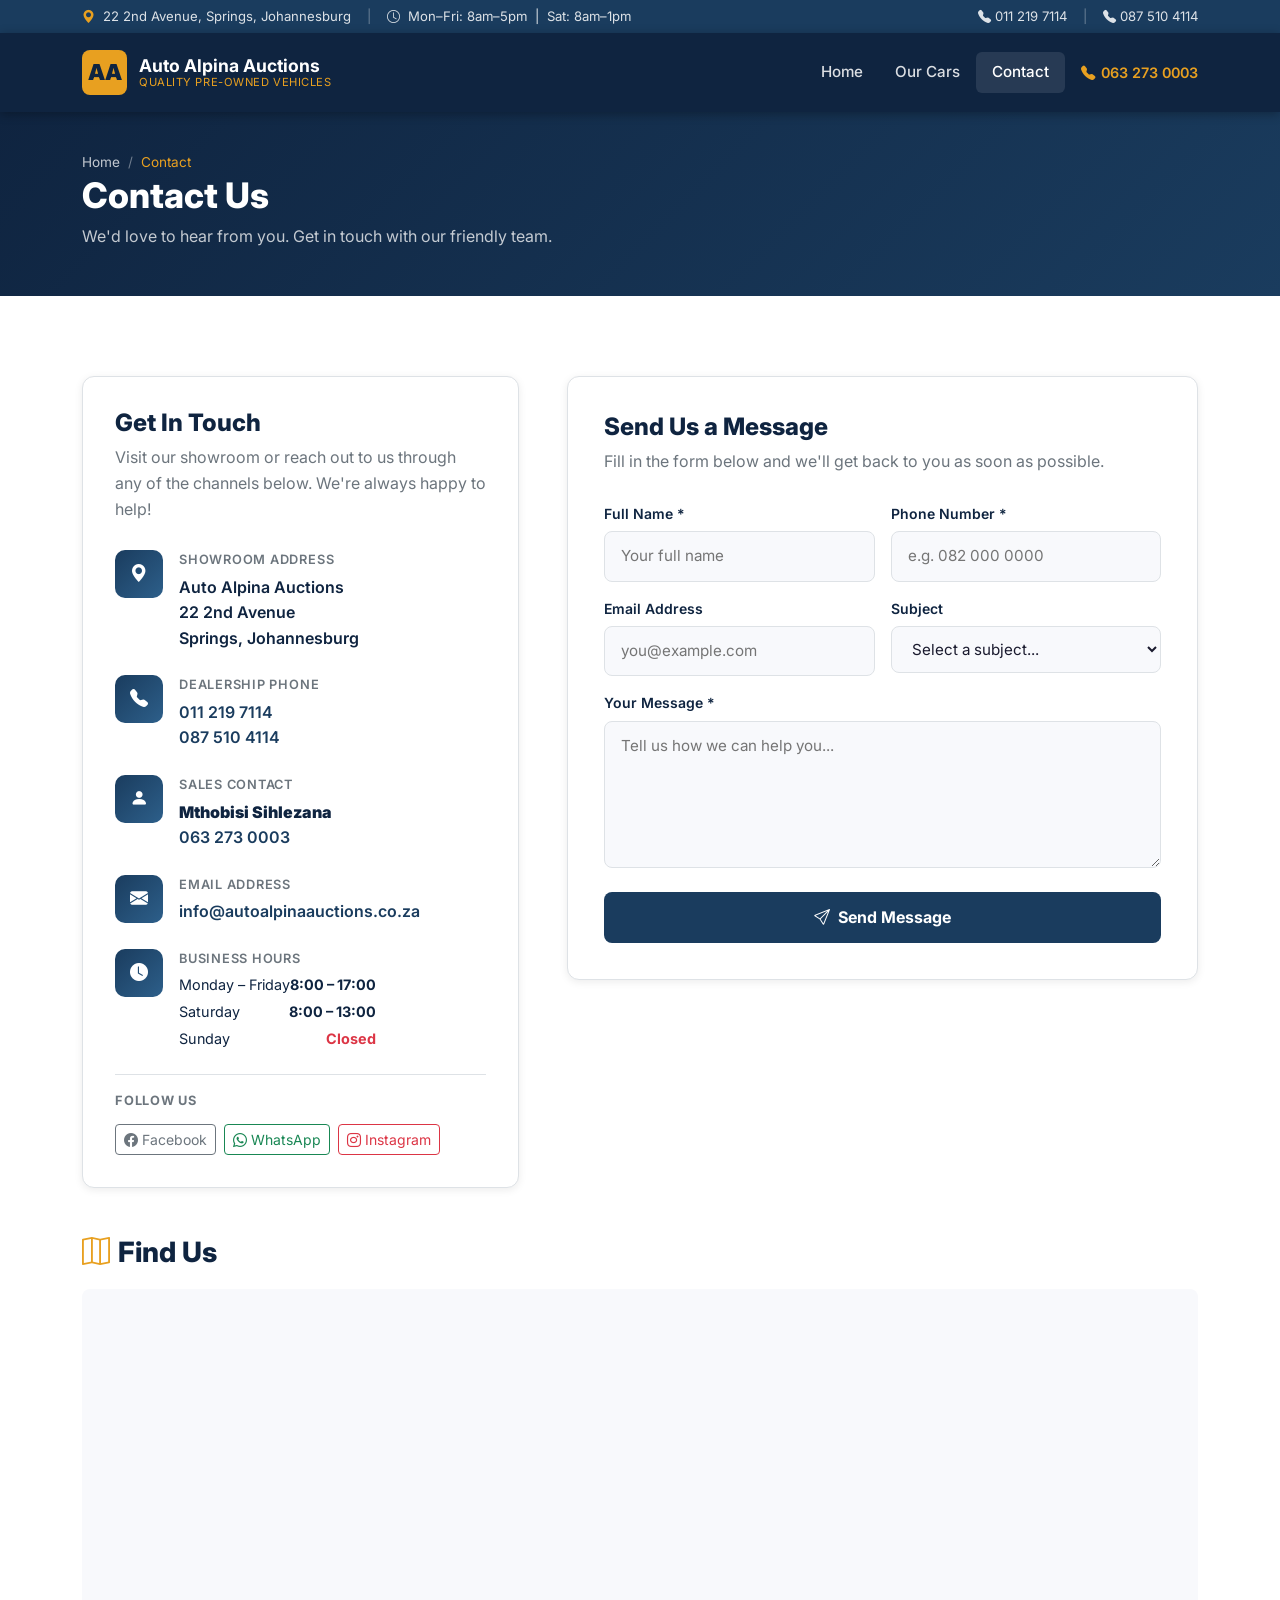
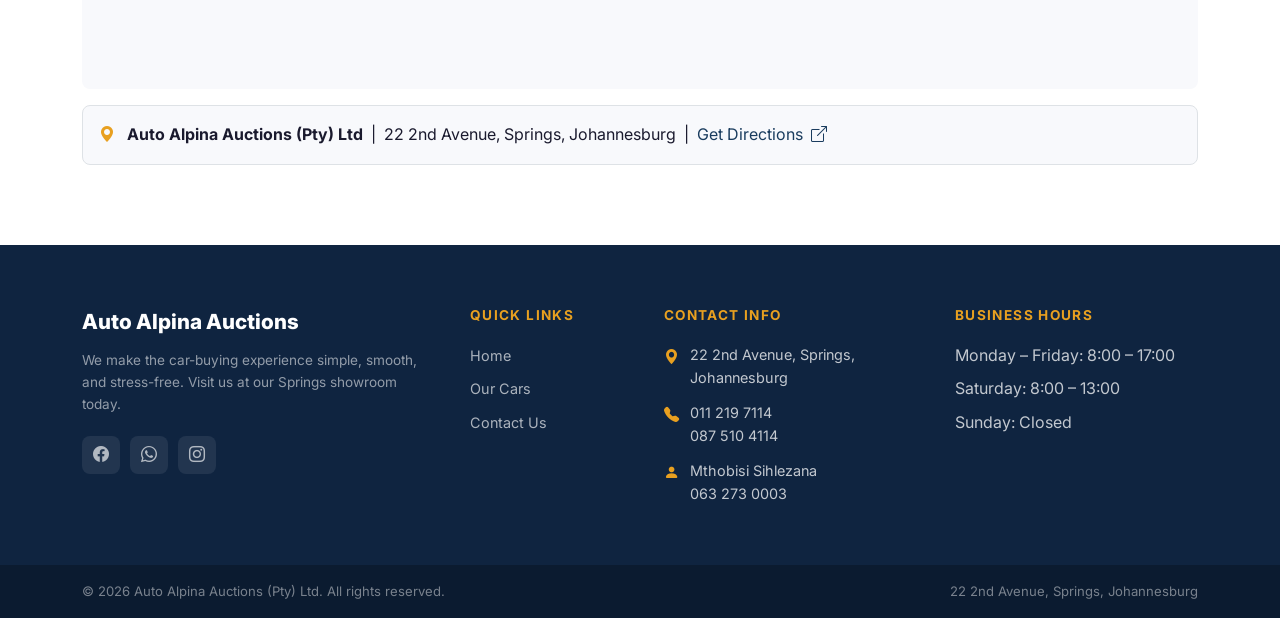
==== contact.html @ 6c8ada07 "Add complete website structure for Auto Alpina Auctions Co-authored-by: auto-alpina-auctions <205971" ====
<!DOCTYPE html>
<html lang="en">
<head>
  <meta charset="UTF-8" />
  <meta name="viewport" content="width=device-width, initial-scale=1.0" />
  <meta name="description" content="Contact Auto Alpina Auctions in Springs, Johannesburg. Speak to our team or visit our showroom at 22 2nd Avenue, Springs." />
  <title>Contact Us | Auto Alpina Auctions – Springs, Johannesburg</title>
  <link rel="stylesheet" href="https://cdn.jsdelivr.net/npm/bootstrap@5.3.3/dist/css/bootstrap.min.css" />
  <link rel="stylesheet" href="https://cdn.jsdelivr.net/npm/bootstrap-icons@1.11.3/font/bootstrap-icons.min.css" />
  <link href="https://fonts.googleapis.com/css2?family=Inter:wght@400;500;600;700;800&display=swap" rel="stylesheet" />
  <link rel="stylesheet" href="css/style.css" />
</head>
<body>

  <!-- Top Bar -->
  <div class="top-bar">
    <div class="container d-flex justify-content-between align-items-center flex-wrap gap-2">
      <div>
        <i class="bi bi-geo-alt-fill me-1 text-accent"></i>
        22 2nd Avenue, Springs, Johannesburg
        <span class="separator">|</span>
        <i class="bi bi-clock me-1"></i> Mon–Fri: 8am–5pm &nbsp;|&nbsp; Sat: 8am–1pm
      </div>
      <div>
        <a href="tel:0112197114"><i class="bi bi-telephone-fill me-1"></i>011 219 7114</a>
        <span class="separator">|</span>
        <a href="tel:0875104114"><i class="bi bi-telephone-fill me-1"></i>087 510 4114</a>
      </div>
    </div>
  </div>

  <!-- Navbar -->
  <nav class="navbar navbar-expand-lg">
    <div class="container">
      <a class="navbar-brand" href="index.html">
        <div class="navbar-logo">AA</div>
        <div class="navbar-brand-text">
          <span class="navbar-brand-name">Auto Alpina Auctions</span>
          <span class="navbar-brand-tagline">Quality Pre-Owned Vehicles</span>
        </div>
      </a>
      <button class="navbar-toggler" type="button" data-bs-toggle="collapse" data-bs-target="#mainNav" aria-controls="mainNav" aria-expanded="false" aria-label="Toggle navigation">
        <span class="navbar-toggler-icon"></span>
      </button>
      <div class="collapse navbar-collapse" id="mainNav">
        <ul class="navbar-nav ms-auto me-3">
          <li class="nav-item"><a class="nav-link" href="index.html">Home</a></li>
          <li class="nav-item"><a class="nav-link" href="inventory.html">Our Cars</a></li>
          <li class="nav-item"><a class="nav-link active" href="contact.html">Contact</a></li>
        </ul>
        <a href="tel:0632730003" class="navbar-phone">
          <i class="bi bi-telephone-fill"></i> 063 273 0003
        </a>
      </div>
    </div>
  </nav>

  <!-- Page Header -->
  <div class="page-header">
    <div class="container">
      <nav aria-label="breadcrumb">
        <ol class="breadcrumb">
          <li class="breadcrumb-item"><a href="index.html">Home</a></li>
          <li class="breadcrumb-item active">Contact</li>
        </ol>
      </nav>
      <h1>Contact Us</h1>
      <p>We'd love to hear from you. Get in touch with our friendly team.</p>
    </div>
  </div>

  <!-- Contact Section -->
  <section class="section-pad">
    <div class="container">
      <div class="row g-5">

        <!-- Contact Info -->
        <div class="col-lg-5">
          <div class="contact-info-card">
            <h2 style="font-size:1.5rem;font-weight:800;color:var(--primary-dark);margin-bottom:8px;">Get In Touch</h2>
            <p style="color:var(--text-muted);margin-bottom:28px;">Visit our showroom or reach out to us through any of the channels below. We're always happy to help!</p>

            <!-- Showroom Address -->
            <div class="contact-info-item">
              <div class="contact-icon"><i class="bi bi-geo-alt-fill"></i></div>
              <div>
                <div class="contact-info-label">Showroom Address</div>
                <div class="contact-info-value">
                  Auto Alpina Auctions<br />
                  22 2nd Avenue<br />
                  Springs, Johannesburg
                </div>
              </div>
            </div>

            <!-- Main Phones -->
            <div class="contact-info-item">
              <div class="contact-icon"><i class="bi bi-telephone-fill"></i></div>
              <div>
                <div class="contact-info-label">Dealership Phone</div>
                <div class="contact-info-value">
                  <a href="tel:0112197114">011 219 7114</a><br />
                  <a href="tel:0875104114">087 510 4114</a>
                </div>
              </div>
            </div>

            <!-- Salesman -->
            <div class="contact-info-item">
              <div class="contact-icon"><i class="bi bi-person-fill"></i></div>
              <div>
                <div class="contact-info-label">Sales Contact</div>
                <div class="contact-info-value">
                  <strong>Mthobisi Sihlezana</strong><br />
                  <a href="tel:0632730003">063 273 0003</a>
                </div>
              </div>
            </div>

            <!-- Email -->
            <div class="contact-info-item">
              <div class="contact-icon"><i class="bi bi-envelope-fill"></i></div>
              <div>
                <div class="contact-info-label">Email Address</div>
                <div class="contact-info-value">
                  <a href="mailto:info@autoalpinaauctions.co.za">info@autoalpinaauctions.co.za</a>
                </div>
              </div>
            </div>

            <!-- Business Hours -->
            <div class="contact-info-item">
              <div class="contact-icon"><i class="bi bi-clock-fill"></i></div>
              <div>
                <div class="contact-info-label">Business Hours</div>
                <div class="contact-info-value" style="font-size:0.9rem;font-weight:400;">
                  <div class="d-flex justify-content-between" style="max-width:240px;">
                    <span>Monday – Friday</span>
                    <span style="font-weight:700;">8:00 – 17:00</span>
                  </div>
                  <div class="d-flex justify-content-between mt-1" style="max-width:240px;">
                    <span>Saturday</span>
                    <span style="font-weight:700;">8:00 – 13:00</span>
                  </div>
                  <div class="d-flex justify-content-between mt-1" style="max-width:240px;">
                    <span>Sunday</span>
                    <span style="font-weight:700;color:#dc3545;">Closed</span>
                  </div>
                </div>
              </div>
            </div>

            <!-- Social links -->
            <div class="mt-4 pt-3 border-top">
              <div style="font-size:0.8rem;font-weight:700;color:var(--text-muted);text-transform:uppercase;letter-spacing:0.06em;margin-bottom:12px;">Follow Us</div>
              <div class="d-flex gap-2">
                <a href="#" class="btn btn-outline-secondary btn-sm" aria-label="Facebook">
                  <i class="bi bi-facebook me-1"></i>Facebook
                </a>
                <a href="#" class="btn btn-outline-success btn-sm" aria-label="WhatsApp">
                  <i class="bi bi-whatsapp me-1"></i>WhatsApp
                </a>
                <a href="#" class="btn btn-outline-danger btn-sm" aria-label="Instagram">
                  <i class="bi bi-instagram me-1"></i>Instagram
                </a>
              </div>
            </div>
          </div>
        </div>

        <!-- Contact Form -->
        <div class="col-lg-7">
          <div class="contact-form-card">
            <h2 style="font-size:1.5rem;font-weight:800;color:var(--primary-dark);margin-bottom:8px;">Send Us a Message</h2>
            <p style="color:var(--text-muted);margin-bottom:28px;">Fill in the form below and we'll get back to you as soon as possible.</p>

            <div class="alert-success-custom" id="formSuccess">
              <i class="bi bi-check-circle-fill me-2"></i>
              Thank you for your message! We'll be in touch within 24 hours.
            </div>

            <form id="contactForm" novalidate>
              <div class="row g-3">
                <div class="col-md-6">
                  <label class="form-label-custom" for="contactName">Full Name *</label>
                  <input type="text" class="form-control-custom" id="contactName" name="name" required placeholder="Your full name" />
                </div>
                <div class="col-md-6">
                  <label class="form-label-custom" for="contactPhone">Phone Number *</label>
                  <input type="tel" class="form-control-custom" id="contactPhone" name="phone" required placeholder="e.g. 082 000 0000" />
                </div>
                <div class="col-md-6">
                  <label class="form-label-custom" for="contactEmail">Email Address</label>
                  <input type="email" class="form-control-custom" id="contactEmail" name="email" placeholder="you@example.com" />
                </div>
                <div class="col-md-6">
                  <label class="form-label-custom" for="contactSubject">Subject</label>
                  <select class="form-control-custom" id="contactSubject" name="subject">
                    <option value="">Select a subject...</option>
                    <option value="vehicle-enquiry">Vehicle Enquiry</option>
                    <option value="test-drive">Book a Test Drive</option>
                    <option value="finance">Finance Enquiry</option>
                    <option value="trade-in">Trade-In Valuation</option>
                    <option value="other">Other</option>
                  </select>
                </div>
                <div class="col-12">
                  <label class="form-label-custom" for="contactMessage">Your Message *</label>
                  <textarea class="form-control-custom" id="contactMessage" name="message" rows="5" required placeholder="Tell us how we can help you..."></textarea>
                </div>
                <div class="col-12">
                  <button type="submit" class="btn-submit">
                    <i class="bi bi-send me-2"></i>Send Message
                  </button>
                </div>
              </div>
            </form>
          </div>
        </div>

      </div>

      <!-- Map Section -->
      <div class="mt-5">
        <h3 style="font-weight:800;color:var(--primary-dark);margin-bottom:20px;">
          <i class="bi bi-map me-2 text-accent"></i>Find Us
        </h3>
        <div class="map-section rounded-3 overflow-hidden" style="height:400px;">
          <iframe
            src="https://www.google.com/maps/embed?pb=!1m18!1m12!1m3!1d3583.3246370497543!2d28.437!3d-26.253!2m3!1f0!2f0!3f0!3m2!1i1024!2i768!4f13.1!3m3!1m2!1s0x1e9515c5c3c3c3c3%3A0x0!2s22%202nd%20Ave%2C%20Springs%2C%201560!5e0!3m2!1sen!2sza!4v1700000000000!5m2!1sen!2sza"
            width="100%"
            height="400"
            style="border:0;"
            allowfullscreen=""
            loading="lazy"
            referrerpolicy="no-referrer-when-downgrade"
            title="Auto Alpina Auctions Location – 22 2nd Avenue, Springs"
          ></iframe>
        </div>
        <div class="mt-3 p-3 rounded-3" style="background:var(--bg-light);border:1px solid var(--border-color);">
          <div class="d-flex align-items-center gap-3 flex-wrap">
            <div>
              <i class="bi bi-geo-alt-fill text-accent me-2"></i>
              <strong>Auto Alpina Auctions (Pty) Ltd</strong> &nbsp;|&nbsp;
              22 2nd Avenue, Springs, Johannesburg &nbsp;|&nbsp;
              <a href="https://maps.google.com/?q=22+2nd+Avenue+Springs+Johannesburg" target="_blank" rel="noopener noreferrer" style="color:var(--primary);">
                Get Directions <i class="bi bi-box-arrow-up-right ms-1"></i>
              </a>
            </div>
          </div>
        </div>
      </div>

    </div>
  </section>

  <!-- Footer -->
  <footer>
    <div class="container">
      <div class="row g-5">
        <div class="col-lg-4">
          <div class="footer-logo-text">Auto Alpina Auctions</div>
          <p class="footer-tagline">We make the car-buying experience simple, smooth, and stress-free. Visit us at our Springs showroom today.</p>
          <div class="footer-social">
            <a href="#" aria-label="Facebook"><i class="bi bi-facebook"></i></a>
            <a href="#" aria-label="WhatsApp"><i class="bi bi-whatsapp"></i></a>
            <a href="#" aria-label="Instagram"><i class="bi bi-instagram"></i></a>
          </div>
        </div>
        <div class="col-lg-2 col-md-4">
          <div class="footer-heading">Quick Links</div>
          <ul class="footer-links">
            <li><a href="index.html">Home</a></li>
            <li><a href="inventory.html">Our Cars</a></li>
            <li><a href="contact.html">Contact Us</a></li>
          </ul>
        </div>
        <div class="col-lg-3 col-md-4">
          <div class="footer-heading">Contact Info</div>
          <div class="footer-contact-item">
            <i class="bi bi-geo-alt-fill"></i>
            <span>22 2nd Avenue, Springs, Johannesburg</span>
          </div>
          <div class="footer-contact-item">
            <i class="bi bi-telephone-fill"></i>
            <div>
              <a href="tel:0112197114" style="color:rgba(255,255,255,0.75);">011 219 7114</a><br/>
              <a href="tel:0875104114" style="color:rgba(255,255,255,0.75);">087 510 4114</a>
            </div>
          </div>
          <div class="footer-contact-item">
            <i class="bi bi-person-fill"></i>
            <div>
              <div style="color:rgba(255,255,255,0.75);">Mthobisi Sihlezana</div>
              <a href="tel:0632730003" style="color:rgba(255,255,255,0.75);">063 273 0003</a>
            </div>
          </div>
        </div>
        <div class="col-lg-3 col-md-4">
          <div class="footer-heading">Business Hours</div>
          <ul class="footer-links">
            <li>Monday – Friday: 8:00 – 17:00</li>
            <li>Saturday: 8:00 – 13:00</li>
            <li>Sunday: Closed</li>
          </ul>
        </div>
      </div>
    </div>
    <div class="footer-bottom mt-5">
      <div class="container d-flex justify-content-between align-items-center flex-wrap gap-2">
        <p>&copy; <span id="footerYear"></span> Auto Alpina Auctions (Pty) Ltd. All rights reserved.</p>
        <p>22 2nd Avenue, Springs, Johannesburg</p>
      </div>
    </div>
  </footer>

  <script src="https://cdn.jsdelivr.net/npm/bootstrap@5.3.3/dist/js/bootstrap.bundle.min.js"></script>
  <script src="js/inventory-data.js"></script>
  <script src="js/main.js"></script>
  <script>
    document.getElementById('footerYear').textContent = new Date().getFullYear();
  </script>
</body>
</html>
---- css/style.css ----
/* ============================
   Auto Alpina Auctions - Main Styles
   ============================ */

:root {
  --primary: #1a3c5e;
  --primary-dark: #0f2440;
  --primary-light: #2d5f8a;
  --accent: #e8a020;
  --accent-dark: #c4851a;
  --text-dark: #1a1a2e;
  --text-muted: #6c757d;
  --bg-light: #f8f9fc;
  --bg-white: #ffffff;
  --border-color: #dee2e6;
  --shadow-sm: 0 2px 8px rgba(0,0,0,0.08);
  --shadow-md: 0 4px 20px rgba(0,0,0,0.12);
  --shadow-lg: 0 8px 40px rgba(0,0,0,0.16);
  --radius: 12px;
  --radius-sm: 8px;
  --transition: all 0.3s ease;
}

* {
  box-sizing: border-box;
  margin: 0;
  padding: 0;
}

html {
  scroll-behavior: smooth;
}

body {
  font-family: 'Inter', 'Segoe UI', -apple-system, BlinkMacSystemFont, sans-serif;
  color: var(--text-dark);
  background: var(--bg-white);
  line-height: 1.6;
  font-size: 16px;
}

a {
  text-decoration: none;
  color: inherit;
}

img {
  max-width: 100%;
  height: auto;
}

/* ============================
   NAVBAR
   ============================ */
.navbar {
  background: var(--primary-dark) !important;
  padding: 0.75rem 0;
  box-shadow: 0 2px 10px rgba(0,0,0,0.3);
  position: sticky;
  top: 0;
  z-index: 1000;
}

.navbar-brand {
  display: flex;
  align-items: center;
  gap: 12px;
}

.navbar-logo {
  width: 45px;
  height: 45px;
  background: var(--accent);
  border-radius: 8px;
  display: flex;
  align-items: center;
  justify-content: center;
  font-size: 22px;
  font-weight: 900;
  color: var(--primary-dark);
  flex-shrink: 0;
}

.navbar-brand-text {
  line-height: 1.2;
}

.navbar-brand-name {
  font-size: 1.1rem;
  font-weight: 700;
  color: #fff;
  display: block;
}

.navbar-brand-tagline {
  font-size: 0.7rem;
  color: var(--accent);
  display: block;
  letter-spacing: 0.05em;
  text-transform: uppercase;
}

.navbar-nav .nav-link {
  color: rgba(255,255,255,0.85) !important;
  font-weight: 500;
  padding: 0.5rem 1rem !important;
  transition: var(--transition);
  border-radius: 6px;
  font-size: 0.95rem;
}

.navbar-nav .nav-link:hover,
.navbar-nav .nav-link.active {
  color: #fff !important;
  background: rgba(255,255,255,0.1);
}

.navbar-toggler {
  border-color: rgba(255,255,255,0.3) !important;
}

.navbar-toggler-icon {
  filter: invert(1);
}

.navbar-phone {
  display: flex;
  align-items: center;
  gap: 6px;
  color: var(--accent);
  font-weight: 600;
  font-size: 0.9rem;
  white-space: nowrap;
}

/* ============================
   TOP BAR
   ============================ */
.top-bar {
  background: var(--primary);
  padding: 6px 0;
  font-size: 0.82rem;
  color: rgba(255,255,255,0.85);
}

.top-bar a {
  color: rgba(255,255,255,0.85);
  transition: color 0.2s;
}

.top-bar a:hover {
  color: var(--accent);
}

.top-bar .separator {
  margin: 0 12px;
  opacity: 0.4;
}

/* ============================
   HERO SECTION
   ============================ */
.hero {
  position: relative;
  min-height: 85vh;
  background: linear-gradient(135deg, var(--primary-dark) 0%, var(--primary) 50%, var(--primary-light) 100%);
  display: flex;
  align-items: center;
  overflow: hidden;
}

.hero::before {
  content: '';
  position: absolute;
  inset: 0;
  background: url('https://images.unsplash.com/photo-1552519507-da3b142c6e3d?w=1600&q=60') center/cover no-repeat;
  opacity: 0.12;
}

.hero-content {
  position: relative;
  z-index: 2;
  padding: 80px 0;
}

.hero-badge {
  display: inline-block;
  background: var(--accent);
  color: var(--primary-dark);
  font-size: 0.75rem;
  font-weight: 700;
  letter-spacing: 0.12em;
  text-transform: uppercase;
  padding: 6px 16px;
  border-radius: 20px;
  margin-bottom: 20px;
}

.hero h1 {
  font-size: clamp(2rem, 5vw, 3.8rem);
  font-weight: 800;
  color: #fff;
  line-height: 1.15;
  margin-bottom: 20px;
}

.hero h1 span {
  color: var(--accent);
}

.hero-subtitle {
  font-size: 1.15rem;
  color: rgba(255,255,255,0.8);
  margin-bottom: 36px;
  max-width: 560px;
  line-height: 1.7;
}

.hero-stats {
  display: flex;
  gap: 32px;
  margin-bottom: 40px;
  flex-wrap: wrap;
}

.hero-stat {
  text-align: center;
}

.hero-stat-number {
  display: block;
  font-size: 2rem;
  font-weight: 800;
  color: var(--accent);
  line-height: 1;
}

.hero-stat-label {
  display: block;
  font-size: 0.8rem;
  color: rgba(255,255,255,0.7);
  margin-top: 4px;
  text-transform: uppercase;
  letter-spacing: 0.05em;
}

.hero-image-col {
  display: flex;
  align-items: center;
  justify-content: center;
}

.hero-car-img {
  width: 100%;
  max-width: 600px;
  border-radius: 20px;
  box-shadow: 0 20px 60px rgba(0,0,0,0.4);
  object-fit: cover;
  height: 380px;
}

/* ============================
   SEARCH BOX
   ============================ */
.search-box {
  background: #fff;
  border-radius: var(--radius);
  padding: 28px;
  box-shadow: var(--shadow-lg);
  margin-top: -60px;
  position: relative;
  z-index: 10;
}

.search-box-title {
  font-size: 1.1rem;
  font-weight: 700;
  color: var(--primary);
  margin-bottom: 18px;
  display: flex;
  align-items: center;
  gap: 8px;
}

.search-box-title i {
  color: var(--accent);
}

.btn-search-main {
  background: var(--primary);
  color: #fff;
  border: none;
  padding: 12px 24px;
  border-radius: 8px;
  font-weight: 600;
  font-size: 1rem;
  cursor: pointer;
  transition: var(--transition);
  width: 100%;
}

.btn-search-main:hover {
  background: var(--primary-light);
  transform: translateY(-1px);
}

/* ============================
   SECTION STYLES
   ============================ */
.section-title {
  font-size: clamp(1.6rem, 3vw, 2.2rem);
  font-weight: 800;
  color: var(--primary-dark);
  margin-bottom: 8px;
}

.section-subtitle {
  color: var(--text-muted);
  font-size: 1rem;
  margin-bottom: 40px;
}

.section-divider {
  width: 60px;
  height: 4px;
  background: var(--accent);
  border-radius: 2px;
  margin: 12px 0 20px;
}

/* ============================
   VEHICLE CARDS
   ============================ */
.vehicle-card {
  background: #fff;
  border-radius: var(--radius);
  overflow: hidden;
  box-shadow: var(--shadow-sm);
  transition: var(--transition);
  height: 100%;
  display: flex;
  flex-direction: column;
  border: 1px solid var(--border-color);
}

.vehicle-card:hover {
  transform: translateY(-6px);
  box-shadow: var(--shadow-lg);
}

.vehicle-card-img-wrapper {
  position: relative;
  overflow: hidden;
  height: 220px;
}

.vehicle-card-img {
  width: 100%;
  height: 100%;
  object-fit: cover;
  transition: transform 0.5s ease;
}

.vehicle-card:hover .vehicle-card-img {
  transform: scale(1.05);
}

.vehicle-badge {
  position: absolute;
  top: 12px;
  left: 12px;
  background: var(--accent);
  color: var(--primary-dark);
  font-size: 0.72rem;
  font-weight: 700;
  padding: 4px 10px;
  border-radius: 20px;
  text-transform: uppercase;
  letter-spacing: 0.05em;
}

.vehicle-badge.badge-new {
  background: #28a745;
  color: #fff;
}

.vehicle-badge.badge-premium {
  background: var(--primary);
  color: #fff;
}

.vehicle-card-body {
  padding: 18px;
  flex: 1;
  display: flex;
  flex-direction: column;
}

.vehicle-card-title {
  font-size: 1.1rem;
  font-weight: 700;
  color: var(--primary-dark);
  margin-bottom: 4px;
}

.vehicle-card-year {
  font-size: 0.85rem;
  color: var(--text-muted);
  margin-bottom: 12px;
}

.vehicle-card-specs {
  display: flex;
  gap: 12px;
  flex-wrap: wrap;
  margin-bottom: 14px;
}

.vehicle-spec-item {
  display: flex;
  align-items: center;
  gap: 4px;
  font-size: 0.82rem;
  color: var(--text-muted);
}

.vehicle-spec-item i {
  color: var(--primary-light);
  font-size: 0.8rem;
}

.vehicle-card-price {
  font-size: 1.5rem;
  font-weight: 800;
  color: var(--primary);
  margin-top: auto;
  margin-bottom: 14px;
}

.vehicle-card-price span {
  font-size: 0.85rem;
  font-weight: 400;
  color: var(--text-muted);
}

.btn-view-car {
  background: var(--primary);
  color: #fff;
  border: none;
  padding: 10px 20px;
  border-radius: var(--radius-sm);
  font-weight: 600;
  font-size: 0.9rem;
  cursor: pointer;
  transition: var(--transition);
  text-align: center;
  display: block;
}

.btn-view-car:hover {
  background: var(--accent);
  color: var(--primary-dark);
}

/* ============================
   FILTER SIDEBAR
   ============================ */
.filter-sidebar {
  background: #fff;
  border-radius: var(--radius);
  padding: 24px;
  box-shadow: var(--shadow-sm);
  border: 1px solid var(--border-color);
  position: sticky;
  top: 80px;
}

.filter-title {
  font-size: 1.1rem;
  font-weight: 700;
  color: var(--primary-dark);
  margin-bottom: 20px;
  display: flex;
  align-items: center;
  justify-content: space-between;
}

.filter-group {
  margin-bottom: 20px;
}

.filter-group label {
  display: block;
  font-size: 0.85rem;
  font-weight: 600;
  color: var(--primary);
  margin-bottom: 8px;
  text-transform: uppercase;
  letter-spacing: 0.05em;
}

.filter-group select,
.filter-group input[type="number"],
.filter-group input[type="text"] {
  width: 100%;
  padding: 10px 14px;
  border: 1.5px solid var(--border-color);
  border-radius: 8px;
  font-size: 0.9rem;
  color: var(--text-dark);
  background: var(--bg-light);
  transition: var(--transition);
  outline: none;
}

.filter-group select:focus,
.filter-group input:focus {
  border-color: var(--primary-light);
  background: #fff;
  box-shadow: 0 0 0 3px rgba(45,95,138,0.1);
}

.price-range-inputs {
  display: flex;
  gap: 8px;
  align-items: center;
}

.price-range-sep {
  color: var(--text-muted);
  flex-shrink: 0;
}

.btn-filter-apply {
  background: var(--primary);
  color: #fff;
  border: none;
  padding: 11px 20px;
  border-radius: 8px;
  font-weight: 600;
  font-size: 0.95rem;
  cursor: pointer;
  transition: var(--transition);
  width: 100%;
  margin-top: 4px;
}

.btn-filter-apply:hover {
  background: var(--primary-light);
}

.btn-filter-reset {
  background: transparent;
  color: var(--text-muted);
  border: 1.5px solid var(--border-color);
  padding: 10px 20px;
  border-radius: 8px;
  font-weight: 600;
  font-size: 0.9rem;
  cursor: pointer;
  transition: var(--transition);
  width: 100%;
  margin-top: 8px;
}

.btn-filter-reset:hover {
  border-color: var(--primary);
  color: var(--primary);
}

/* ============================
   WHY CHOOSE US
   ============================ */
.why-us {
  background: var(--bg-light);
}

.feature-card {
  background: #fff;
  border-radius: var(--radius);
  padding: 30px 24px;
  text-align: center;
  box-shadow: var(--shadow-sm);
  transition: var(--transition);
  height: 100%;
  border: 1px solid var(--border-color);
}

.feature-card:hover {
  transform: translateY(-4px);
  box-shadow: var(--shadow-md);
}

.feature-icon {
  width: 70px;
  height: 70px;
  background: linear-gradient(135deg, var(--primary), var(--primary-light));
  border-radius: 50%;
  display: flex;
  align-items: center;
  justify-content: center;
  margin: 0 auto 20px;
  font-size: 28px;
  color: #fff;
}

.feature-title {
  font-size: 1.05rem;
  font-weight: 700;
  color: var(--primary-dark);
  margin-bottom: 10px;
}

.feature-text {
  font-size: 0.9rem;
  color: var(--text-muted);
  line-height: 1.6;
}

/* ============================
   TESTIMONIALS
   ============================ */
.testimonials {
  background: var(--primary-dark);
}

.testimonial-card {
  background: rgba(255,255,255,0.05);
  border: 1px solid rgba(255,255,255,0.1);
  border-radius: var(--radius);
  padding: 28px 24px;
  height: 100%;
}

.testimonial-stars {
  color: var(--accent);
  font-size: 1rem;
  margin-bottom: 12px;
}

.testimonial-text {
  color: rgba(255,255,255,0.85);
  font-size: 0.95rem;
  line-height: 1.7;
  font-style: italic;
  margin-bottom: 20px;
}

.testimonial-author {
  display: flex;
  align-items: center;
  gap: 12px;
}

.testimonial-avatar {
  width: 44px;
  height: 44px;
  border-radius: 50%;
  background: var(--accent);
  display: flex;
  align-items: center;
  justify-content: center;
  font-weight: 700;
  color: var(--primary-dark);
  font-size: 1rem;
  flex-shrink: 0;
}

.testimonial-name {
  font-weight: 600;
  color: #fff;
  font-size: 0.95rem;
}

.testimonial-location {
  font-size: 0.8rem;
  color: rgba(255,255,255,0.5);
}

/* ============================
   CTA BANNER
   ============================ */
.cta-banner {
  background: linear-gradient(135deg, var(--accent) 0%, var(--accent-dark) 100%);
  padding: 60px 0;
}

.cta-banner h2 {
  font-size: clamp(1.5rem, 3vw, 2.2rem);
  font-weight: 800;
  color: var(--primary-dark);
  margin-bottom: 12px;
}

.cta-banner p {
  color: rgba(15,36,64,0.75);
  font-size: 1.05rem;
  margin-bottom: 0;
}

.btn-cta-white {
  background: var(--primary-dark);
  color: #fff;
  border: none;
  padding: 14px 32px;
  border-radius: 8px;
  font-weight: 700;
  font-size: 1rem;
  cursor: pointer;
  transition: var(--transition);
  display: inline-block;
}

.btn-cta-white:hover {
  background: var(--primary);
  color: #fff;
  transform: translateY(-2px);
  box-shadow: var(--shadow-md);
}

/* ============================
   CONTACT PAGE
   ============================ */
.contact-info-card {
  background: #fff;
  border-radius: var(--radius);
  padding: 32px;
  box-shadow: var(--shadow-sm);
  border: 1px solid var(--border-color);
  height: 100%;
}

.contact-info-item {
  display: flex;
  gap: 16px;
  margin-bottom: 24px;
  align-items: flex-start;
}

.contact-icon {
  width: 48px;
  height: 48px;
  background: linear-gradient(135deg, var(--primary), var(--primary-light));
  border-radius: 10px;
  display: flex;
  align-items: center;
  justify-content: center;
  color: #fff;
  font-size: 18px;
  flex-shrink: 0;
}

.contact-info-label {
  font-size: 0.8rem;
  font-weight: 600;
  color: var(--text-muted);
  text-transform: uppercase;
  letter-spacing: 0.06em;
  margin-bottom: 4px;
}

.contact-info-value {
  font-size: 1rem;
  font-weight: 600;
  color: var(--primary-dark);
}

.contact-info-value a {
  color: var(--primary);
  transition: color 0.2s;
}

.contact-info-value a:hover {
  color: var(--accent-dark);
}

.contact-form-card {
  background: #fff;
  border-radius: var(--radius);
  padding: 36px;
  box-shadow: var(--shadow-sm);
  border: 1px solid var(--border-color);
}

.form-control-custom {
  width: 100%;
  padding: 12px 16px;
  border: 1.5px solid var(--border-color);
  border-radius: 8px;
  font-size: 0.95rem;
  color: var(--text-dark);
  background: var(--bg-light);
  transition: var(--transition);
  outline: none;
  font-family: inherit;
}

.form-control-custom:focus {
  border-color: var(--primary-light);
  background: #fff;
  box-shadow: 0 0 0 3px rgba(45,95,138,0.12);
}

.form-label-custom {
  display: block;
  font-size: 0.875rem;
  font-weight: 600;
  color: var(--primary-dark);
  margin-bottom: 6px;
}

.btn-submit {
  background: var(--primary);
  color: #fff;
  border: none;
  padding: 13px 32px;
  border-radius: 8px;
  font-weight: 700;
  font-size: 1rem;
  cursor: pointer;
  transition: var(--transition);
  width: 100%;
}

.btn-submit:hover {
  background: var(--primary-light);
  transform: translateY(-1px);
  box-shadow: var(--shadow-md);
}

/* ============================
   VEHICLE DETAIL PAGE
   ============================ */
.vehicle-detail-gallery {
  border-radius: var(--radius);
  overflow: hidden;
}

.vehicle-main-image {
  width: 100%;
  height: 420px;
  object-fit: cover;
  border-radius: var(--radius);
}

.vehicle-thumb-grid {
  display: grid;
  grid-template-columns: repeat(4, 1fr);
  gap: 8px;
  margin-top: 8px;
}

.vehicle-thumb {
  width: 100%;
  height: 80px;
  object-fit: cover;
  border-radius: 8px;
  cursor: pointer;
  opacity: 0.7;
  transition: var(--transition);
  border: 2px solid transparent;
}

.vehicle-thumb:hover,
.vehicle-thumb.active {
  opacity: 1;
  border-color: var(--primary);
}

.vehicle-info-panel {
  background: #fff;
  border-radius: var(--radius);
  padding: 28px;
  box-shadow: var(--shadow-sm);
  border: 1px solid var(--border-color);
  position: sticky;
  top: 80px;
}

.vehicle-price-large {
  font-size: 2.2rem;
  font-weight: 800;
  color: var(--primary);
  margin-bottom: 4px;
}

.vehicle-specs-grid {
  display: grid;
  grid-template-columns: 1fr 1fr;
  gap: 12px;
  margin: 20px 0;
}

.vehicle-spec-block {
  background: var(--bg-light);
  border-radius: 8px;
  padding: 12px;
  text-align: center;
}

.vehicle-spec-block-label {
  font-size: 0.75rem;
  color: var(--text-muted);
  text-transform: uppercase;
  letter-spacing: 0.05em;
  margin-bottom: 4px;
}

.vehicle-spec-block-value {
  font-size: 0.95rem;
  font-weight: 700;
  color: var(--primary-dark);
}

.vehicle-features-list {
  display: grid;
  grid-template-columns: 1fr 1fr;
  gap: 8px;
  list-style: none;
  padding: 0;
}

.vehicle-features-list li {
  display: flex;
  align-items: center;
  gap: 8px;
  font-size: 0.9rem;
  color: var(--text-dark);
}

.vehicle-features-list li::before {
  content: '✓';
  color: #28a745;
  font-weight: 700;
  flex-shrink: 0;
}

.btn-enquire {
  background: var(--accent);
  color: var(--primary-dark);
  border: none;
  padding: 14px 28px;
  border-radius: 8px;
  font-weight: 700;
  font-size: 1rem;
  cursor: pointer;
  transition: var(--transition);
  width: 100%;
  margin-bottom: 10px;
  display: block;
  text-align: center;
}

.btn-enquire:hover {
  background: var(--accent-dark);
  transform: translateY(-1px);
  box-shadow: var(--shadow-md);
}

.btn-call-dealer {
  background: transparent;
  color: var(--primary);
  border: 2px solid var(--primary);
  padding: 12px 28px;
  border-radius: 8px;
  font-weight: 700;
  font-size: 1rem;
  cursor: pointer;
  transition: var(--transition);
  width: 100%;
  display: block;
  text-align: center;
}

.btn-call-dealer:hover {
  background: var(--primary);
  color: #fff;
}

/* ============================
   BREADCRUMB
   ============================ */
.page-header {
  background: linear-gradient(135deg, var(--primary-dark), var(--primary));
  padding: 40px 0 30px;
  color: #fff;
}

.page-header h1 {
  font-size: clamp(1.5rem, 3vw, 2.2rem);
  font-weight: 800;
  color: #fff;
  margin-bottom: 8px;
}

.page-header p {
  color: rgba(255,255,255,0.75);
  font-size: 1rem;
}

.breadcrumb {
  background: transparent;
  padding: 0;
  margin-bottom: 0;
}

.breadcrumb-item {
  font-size: 0.85rem;
  color: rgba(255,255,255,0.6);
}

.breadcrumb-item a {
  color: rgba(255,255,255,0.75);
}

.breadcrumb-item.active {
  color: var(--accent);
}

.breadcrumb-item + .breadcrumb-item::before {
  color: rgba(255,255,255,0.4);
}

/* ============================
   INVENTORY PAGE
   ============================ */
.inventory-results-header {
  display: flex;
  justify-content: space-between;
  align-items: center;
  margin-bottom: 24px;
  flex-wrap: wrap;
  gap: 12px;
}

.results-count {
  font-size: 0.95rem;
  color: var(--text-muted);
}

.results-count strong {
  color: var(--primary-dark);
}

.sort-select {
  padding: 8px 14px;
  border: 1.5px solid var(--border-color);
  border-radius: 8px;
  font-size: 0.9rem;
  color: var(--text-dark);
  background: #fff;
  outline: none;
  cursor: pointer;
}

.no-results {
  text-align: center;
  padding: 60px 20px;
  color: var(--text-muted);
}

.no-results i {
  font-size: 3rem;
  margin-bottom: 16px;
  opacity: 0.3;
}

/* ============================
   FOOTER
   ============================ */
footer {
  background: var(--primary-dark);
  padding: 60px 0 0;
  color: rgba(255,255,255,0.75);
}

.footer-logo-text {
  font-size: 1.3rem;
  font-weight: 800;
  color: #fff;
  margin-bottom: 12px;
}

.footer-tagline {
  font-size: 0.85rem;
  color: rgba(255,255,255,0.55);
  line-height: 1.6;
  margin-bottom: 20px;
}

.footer-heading {
  font-size: 0.85rem;
  font-weight: 700;
  text-transform: uppercase;
  letter-spacing: 0.1em;
  color: var(--accent);
  margin-bottom: 16px;
}

.footer-links {
  list-style: none;
  padding: 0;
}

.footer-links li {
  margin-bottom: 8px;
}

.footer-links a {
  color: rgba(255,255,255,0.65);
  font-size: 0.9rem;
  transition: color 0.2s;
}

.footer-links a:hover {
  color: var(--accent);
}

.footer-contact-item {
  display: flex;
  align-items: flex-start;
  gap: 10px;
  margin-bottom: 12px;
  font-size: 0.9rem;
}

.footer-contact-item i {
  color: var(--accent);
  font-size: 0.95rem;
  margin-top: 2px;
  flex-shrink: 0;
  width: 16px;
}

.footer-social {
  display: flex;
  gap: 10px;
  margin-top: 16px;
}

.footer-social a {
  width: 38px;
  height: 38px;
  background: rgba(255,255,255,0.08);
  border-radius: 8px;
  display: flex;
  align-items: center;
  justify-content: center;
  color: rgba(255,255,255,0.65);
  font-size: 1rem;
  transition: var(--transition);
}

.footer-social a:hover {
  background: var(--accent);
  color: var(--primary-dark);
}

.footer-bottom {
  background: rgba(0,0,0,0.25);
  padding: 16px 0;
  margin-top: 48px;
}

.footer-bottom p {
  font-size: 0.82rem;
  color: rgba(255,255,255,0.45);
  margin: 0;
}

/* ============================
   MAP SECTION
   ============================ */
.map-section {
  height: 380px;
  background: var(--bg-light);
  border-radius: var(--radius);
  overflow: hidden;
}

.map-section iframe {
  width: 100%;
  height: 100%;
  border: 0;
}

/* ============================
   UTILITY
   ============================ */
.bg-primary-custom { background: var(--primary) !important; }
.text-accent { color: var(--accent) !important; }
.text-primary-custom { color: var(--primary) !important; }

.section-pad { padding: 80px 0; }
.section-pad-sm { padding: 50px 0; }

.alert-success-custom {
  background: #d4edda;
  color: #155724;
  border: 1px solid #c3e6cb;
  padding: 14px 20px;
  border-radius: 8px;
  font-size: 0.95rem;
  display: none;
}

/* ============================
   RESPONSIVE
   ============================ */
@media (max-width: 991px) {
  .filter-sidebar {
    position: static;
    margin-bottom: 24px;
  }

  .hero {
    min-height: auto;
  }

  .hero-content {
    padding: 60px 0 20px;
    text-align: center;
  }

  .hero-subtitle {
    margin-left: auto;
    margin-right: auto;
  }

  .hero-stats {
    justify-content: center;
  }

  .hero-image-col {
    padding: 20px 0 60px;
  }

  .search-box {
    margin-top: 0;
  }
}

@media (max-width: 767px) {
  .top-bar {
    display: none;
  }

  .hero h1 {
    font-size: 2rem;
  }

  .vehicle-specs-grid {
    grid-template-columns: 1fr 1fr;
  }

  .vehicle-features-list {
    grid-template-columns: 1fr;
  }

  .hero-car-img {
    height: 240px;
  }

  .vehicle-main-image {
    height: 280px;
  }
}

@media (max-width: 575px) {
  .hero-stats {
    gap: 20px;
  }

  .hero-stat-number {
    font-size: 1.6rem;
  }

  .section-pad {
    padding: 50px 0;
  }
}
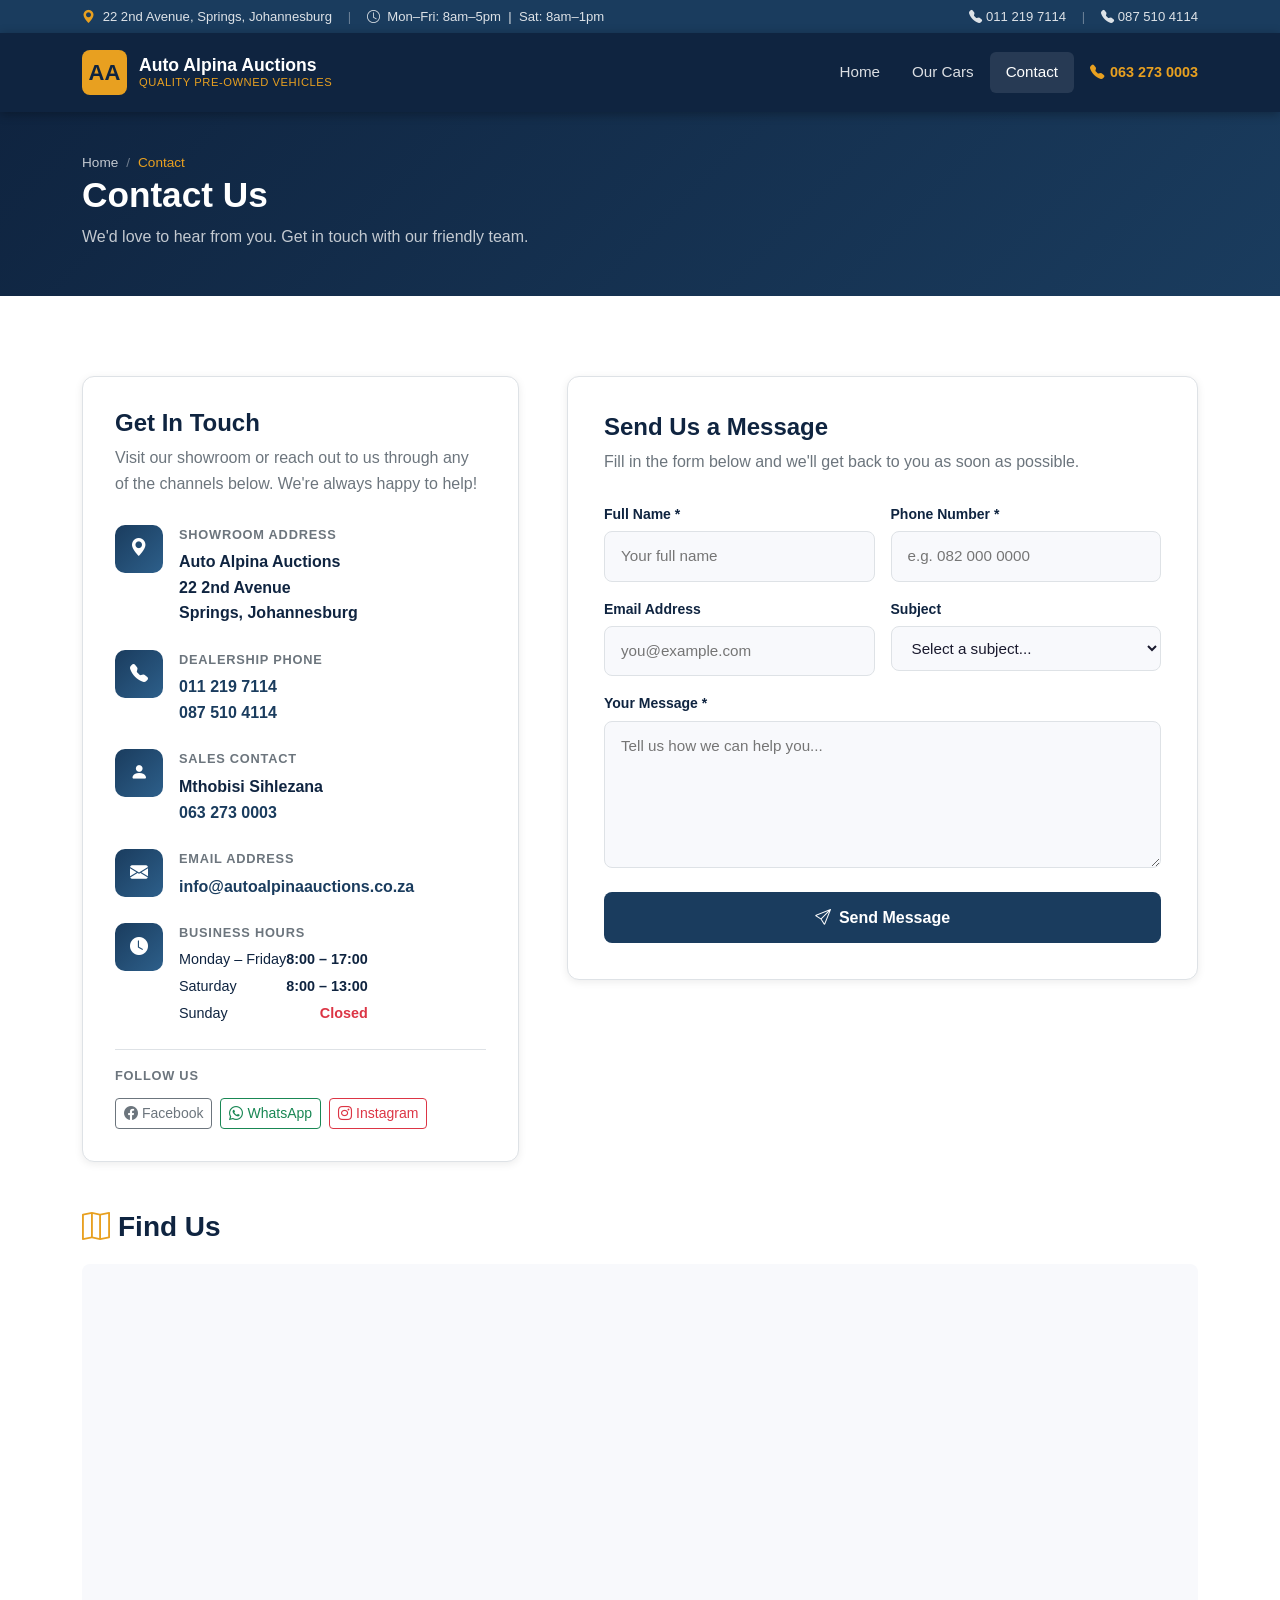
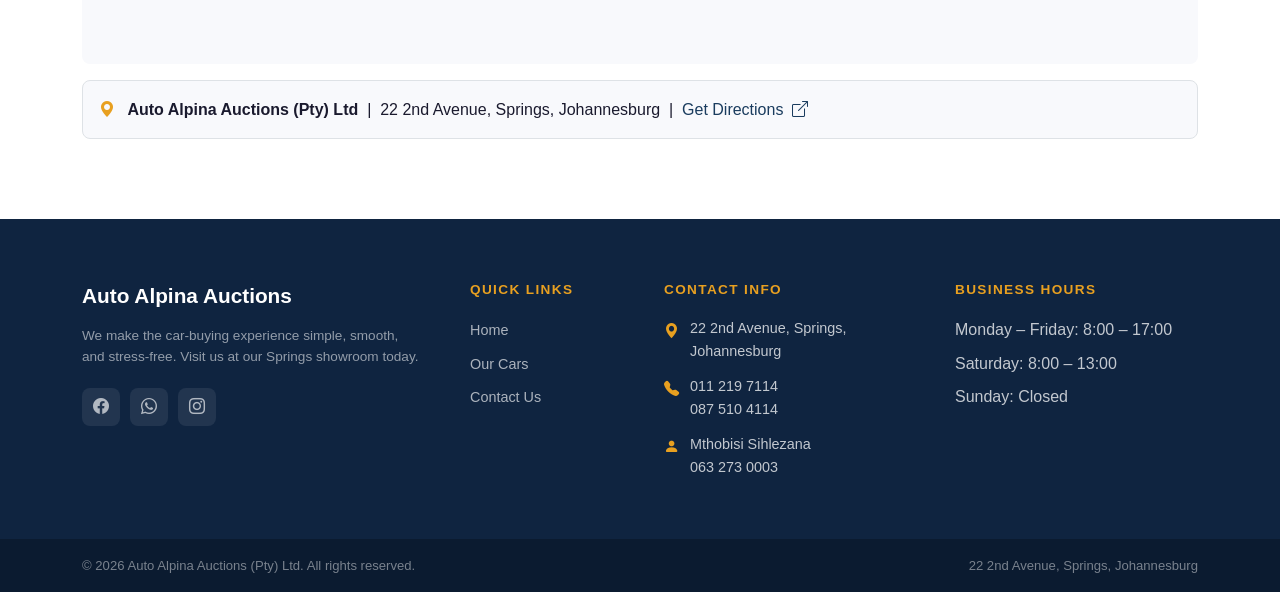
==== commit f966234c: "Self-host Bootstrap, Bootstrap Icons and add local car placeholder images Co-authored-by: auto-alpin" ====
--- a/contact.html
+++ b/contact.html
@@ -5,9 +5,8 @@
   <meta name="viewport" content="width=device-width, initial-scale=1.0" />
   <meta name="description" content="Contact Auto Alpina Auctions in Springs, Johannesburg. Speak to our team or visit our showroom at 22 2nd Avenue, Springs." />
   <title>Contact Us | Auto Alpina Auctions – Springs, Johannesburg</title>
-  <link rel="stylesheet" href="https://cdn.jsdelivr.net/npm/bootstrap@5.3.3/dist/css/bootstrap.min.css" />
-  <link rel="stylesheet" href="https://cdn.jsdelivr.net/npm/bootstrap-icons@1.11.3/font/bootstrap-icons.min.css" />
-  <link href="https://fonts.googleapis.com/css2?family=Inter:wght@400;500;600;700;800&display=swap" rel="stylesheet" />
+  <link rel="stylesheet" href="css/bootstrap.min.css" />
+  <link rel="stylesheet" href="css/bootstrap-icons.min.css" />
   <link rel="stylesheet" href="css/style.css" />
 </head>
 <body>
@@ -314,7 +313,7 @@
     </div>
   </footer>
 
-  <script src="https://cdn.jsdelivr.net/npm/bootstrap@5.3.3/dist/js/bootstrap.bundle.min.js"></script>
+  <script src="js/bootstrap.bundle.min.js"></script>
   <script src="js/inventory-data.js"></script>
   <script src="js/main.js"></script>
   <script>
